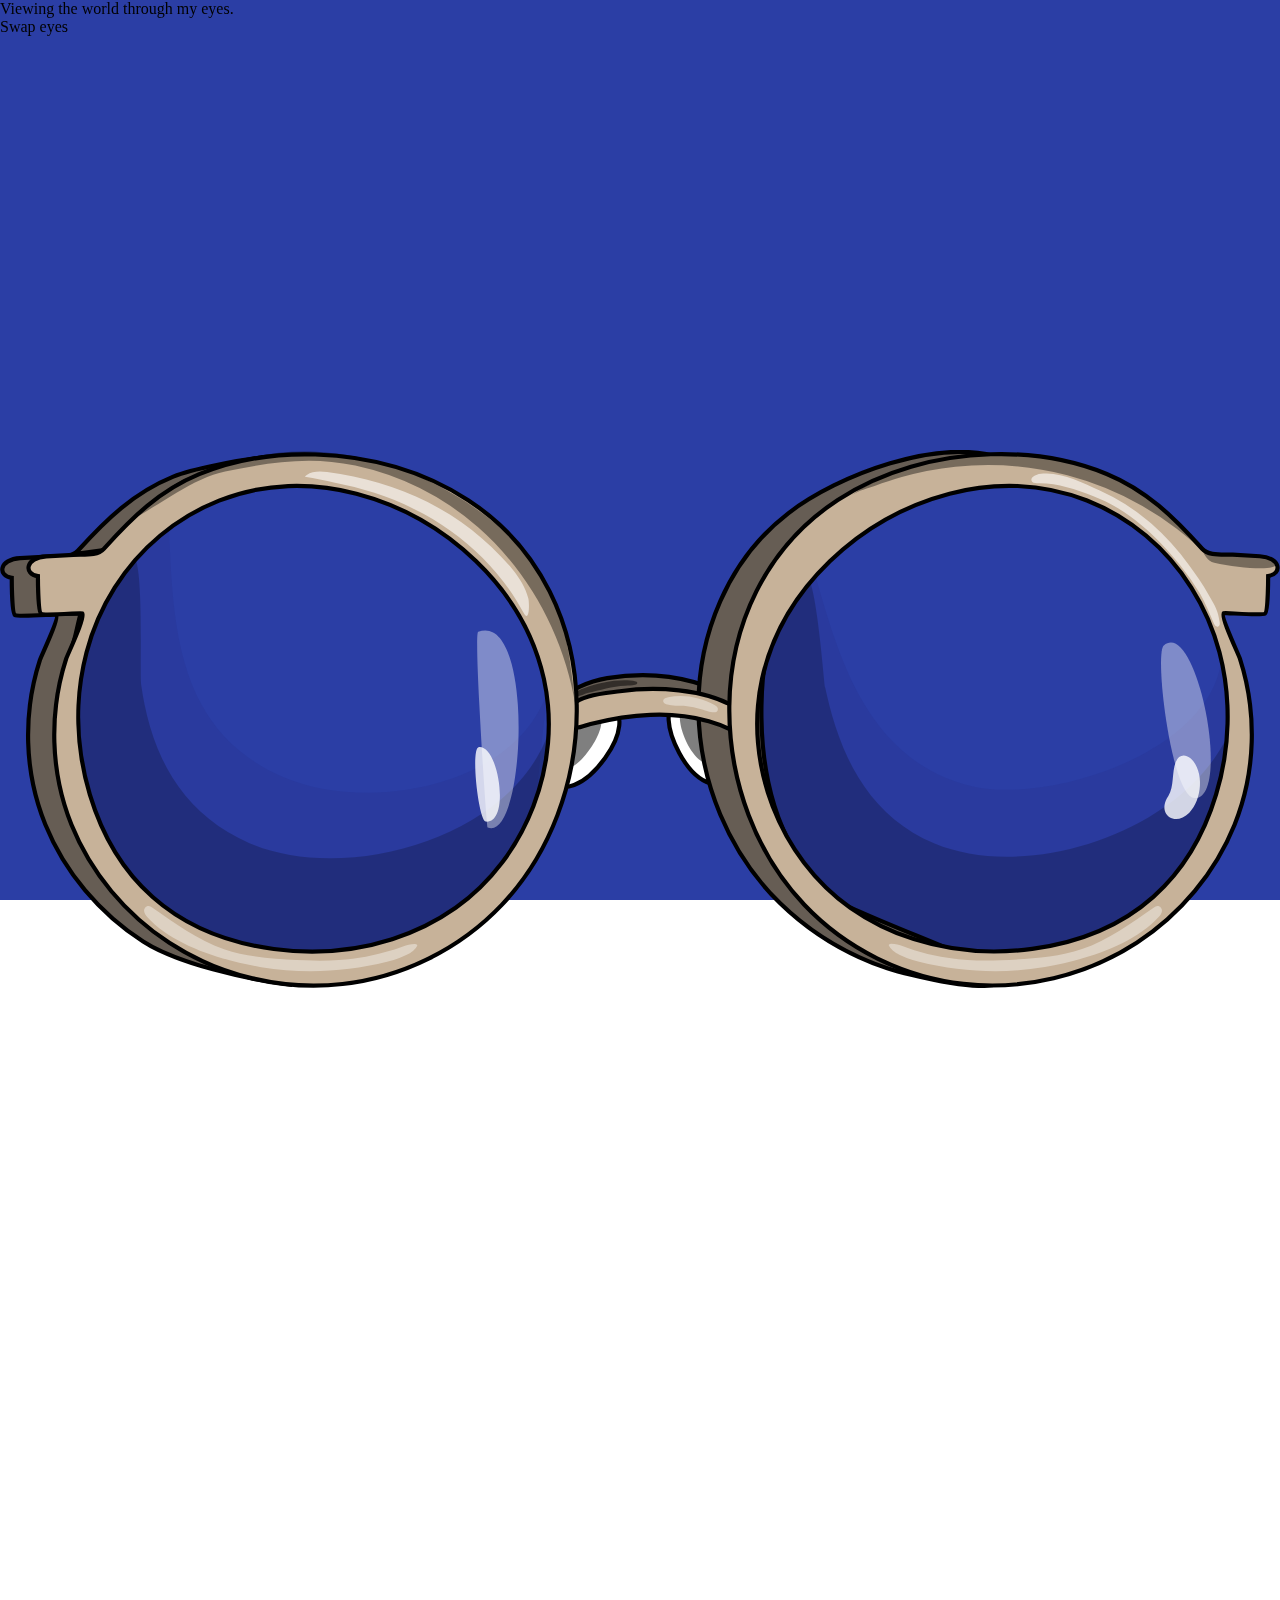
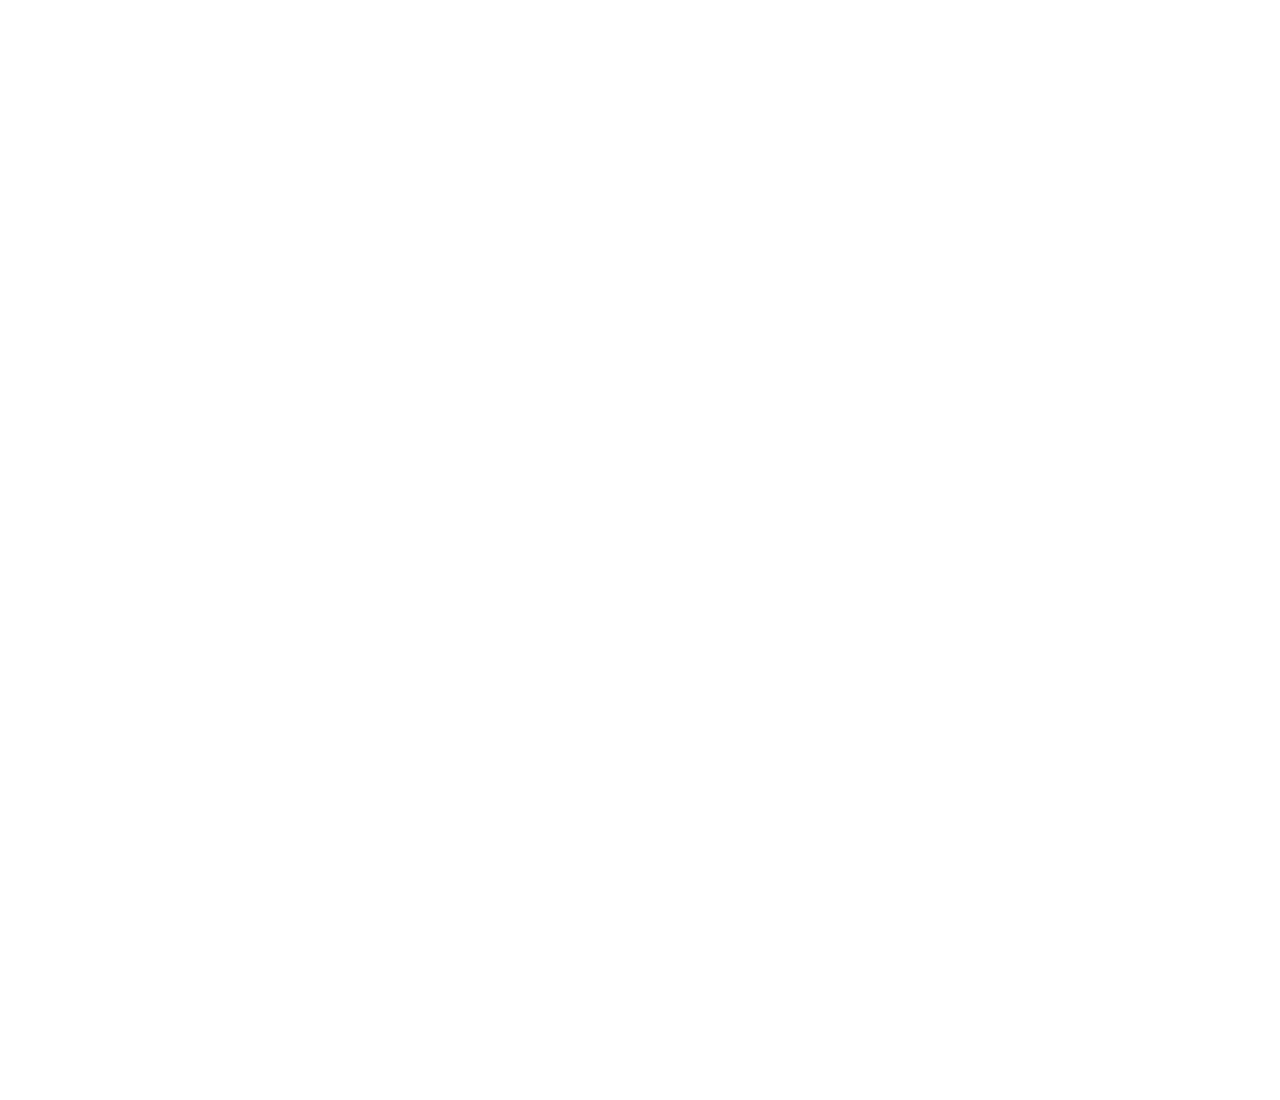
==== fiddles/index.html @ c799c84e "Initial commit with set-up project" ====
<html>
    <head>
        <link rel="stylesheet" href="style.css"/>
        <script src="script.js"></script>
    </head>
    
    <body>

        <input id="swap-eyes" type="checkbox">
        <div id="swap-bar">
            <p>Viewing the world through my eyes. </p>
            <label for="swap-eyes">Swap eyes</label>
        </div>

        <div id="through-my-eyes" class="scene">
            <div id="glasses-overlay"></div>
            <object id="glasses" type="image/svg+xml" data="glasses.svg">
                No SVG support
            </object>
        </div>

        <div id="at-my-eyes" class="scene">
            <object id="glasses" type="image/svg+xml" data="glasses.svg">
                No SVG support
            </object>
        </div>

    </body>
</html>
---- fiddles/style.css ----
/*
 *  Smarties
 *************
 * RESET-ANIMATION-RETRIGGER
        Remove an animation on state change of checkbox (:checked), such that the animation is reapplied when the state
        changes back (not :checked). This restarts the animation.
 
 * CHECKBOX-COUSIN-SELECTION
        Input and label tag are split in HTML (input in grandparent of label), such that the input:checked selector can
        apply style to cousins of the label. Due to the for attribute the label can still enable the :checked state 
        on the checkbox.
 * CASCADING-TRANSFORM
        By placing blocks next to each other using top/right/bottom/left we can create a cascading transformation by just
        applying one transformation to all elements involved. For example, this can be used for sliders.
 *
 * 
 *
 *
 * 
 *
 *
 */


/*********************
 *      Generic      *
 *********************/

:root {
    --put-on-time: 2s;
    --swap-time: 1s;
}

* {
    padding: 0px;
    margin: 0px;
}

html {
    overflow-x: hidden;
}

/*********************
 *       Layout      *
 *********************/

body {
    width: 100%; height: 300vh;
}

header {

}

footer {

}

/*********************
 *      Content      *
 *********************/

/*
 *    View selector
 * * * * * * * * * * */

/* Split input and label tag to allow cousin selection [CHECKBOX-COUSIN-SELECTION] */
#swap-bar  {
    position: absolute;
    z-index: 1;
}

input#swap-eyes {
    display: none;
}

input#swap-eyes:checked ~ div.scene {
    transform: translate(100%, 0px);
}

/* Reset the animation when switching views to retrigger it when switching back [RESET-ANIMATION-RETRIGGER] */
input#swap-eyes:checked ~ div#through-my-eyes #glasses  {
    animation: none;
}

/*
 *  View definition
 * * * * * * * * * * */

.scene {
    position: absolute;
    top: 0px; left: 0px;
    width: 100%; height: 100%;
    background-color: yellow;
    transition: transform 0.25s cubic-bezier(0.075, 0.82, 0.165, 1);
}

/*  
 *  Look at my eyes
 */

/* Position specification to switch views with a single transform application [CASCADING-TRANSFORM] */
#at-my-eyes {
    left: -100%;
    background-color: orange;
}

/*  
 *  Look through my eyes
 */

#through-my-eyes #glasses {
    position: fixed;
    top: 50%;
    animation: var(--put-on-time) ease 0s 1 normal both running put-on;
}

#through-my-eyes #glasses-overlay {
    position: fixed;
    top: 0px; left: 0px;
    width: 100%; height: 100%;
    background-color: #2B3EA5;
    animation: 0.5s ease 0.25s 1 reverse both running put-on;
}

@keyframes put-on {
    0% {
        transform: translate(0px, -20%) scale(1.5);
    }

    50% {
        opacity: 0.75;
    }

    85% {
        transform: translate(0px, -50%) scale(2.5);   
    }

    100% {
        opacity: 0;
        display: none;
        visibility: none;
    }
}
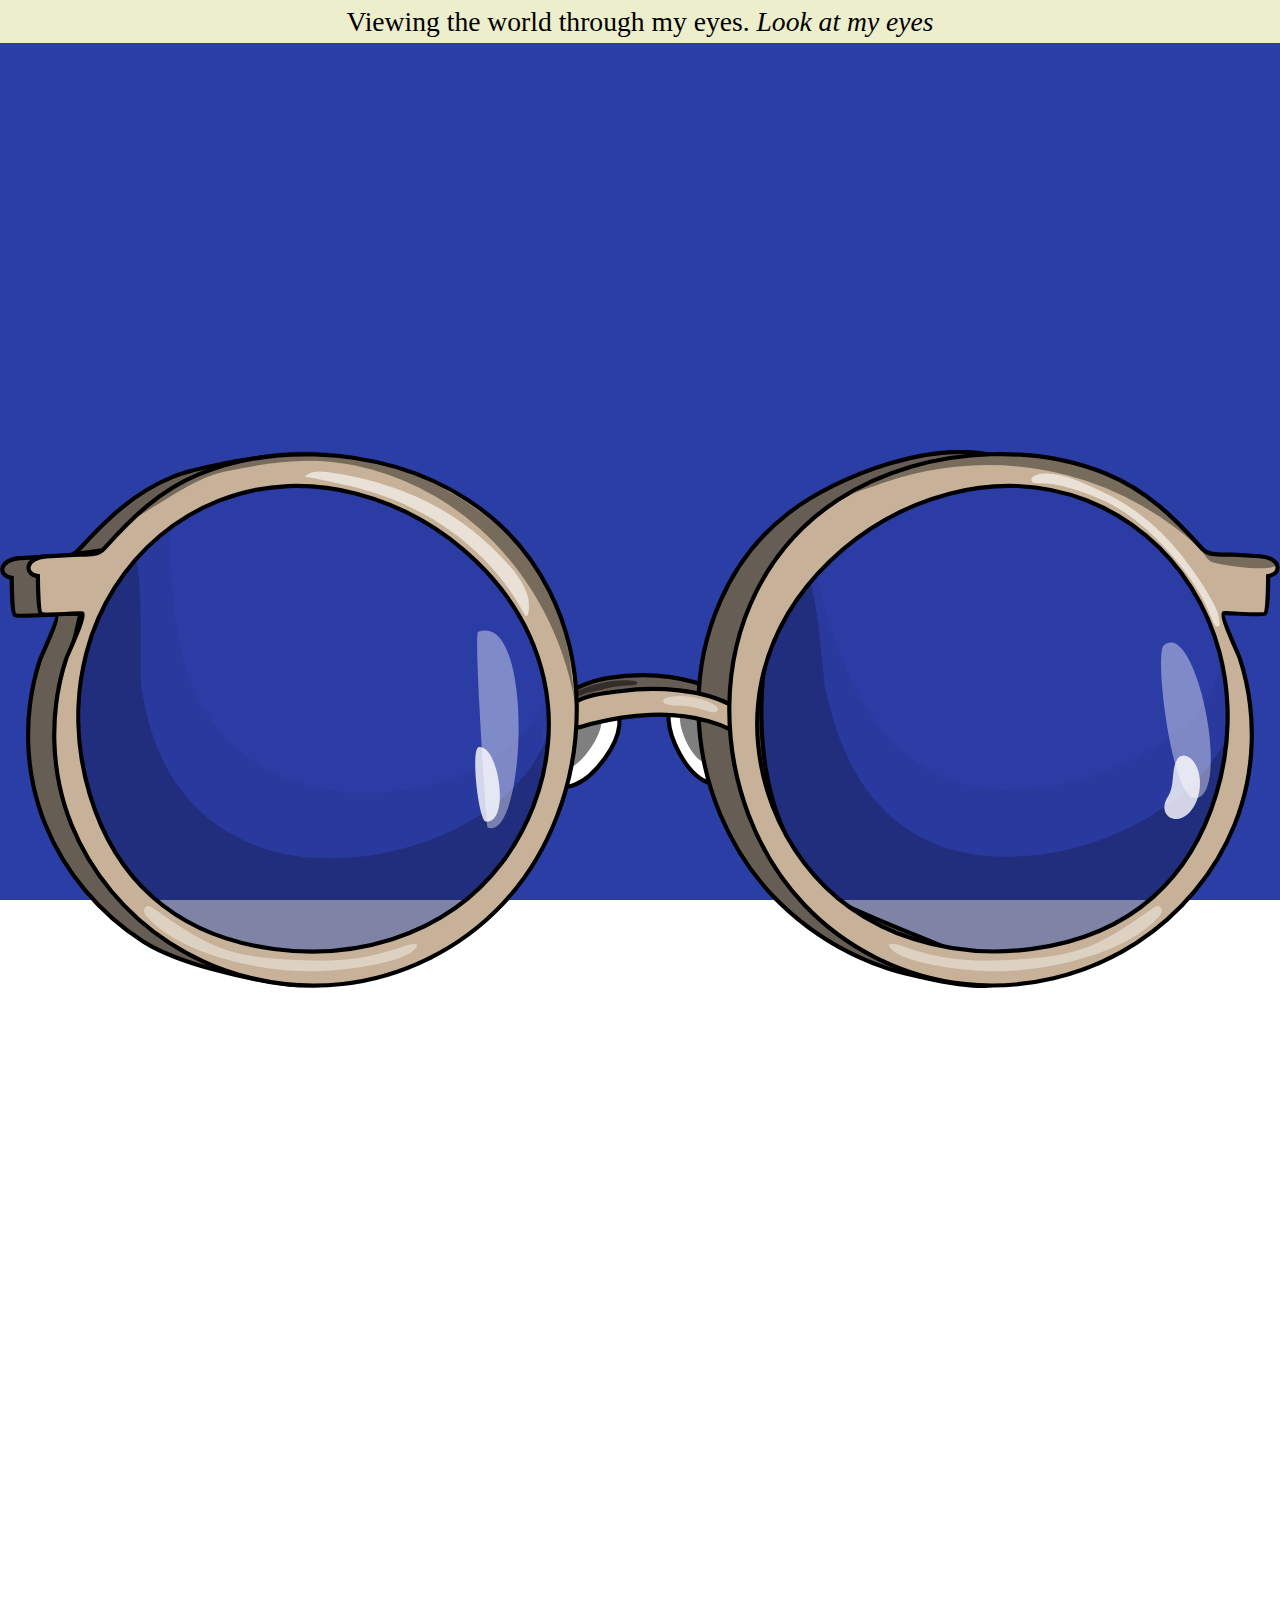
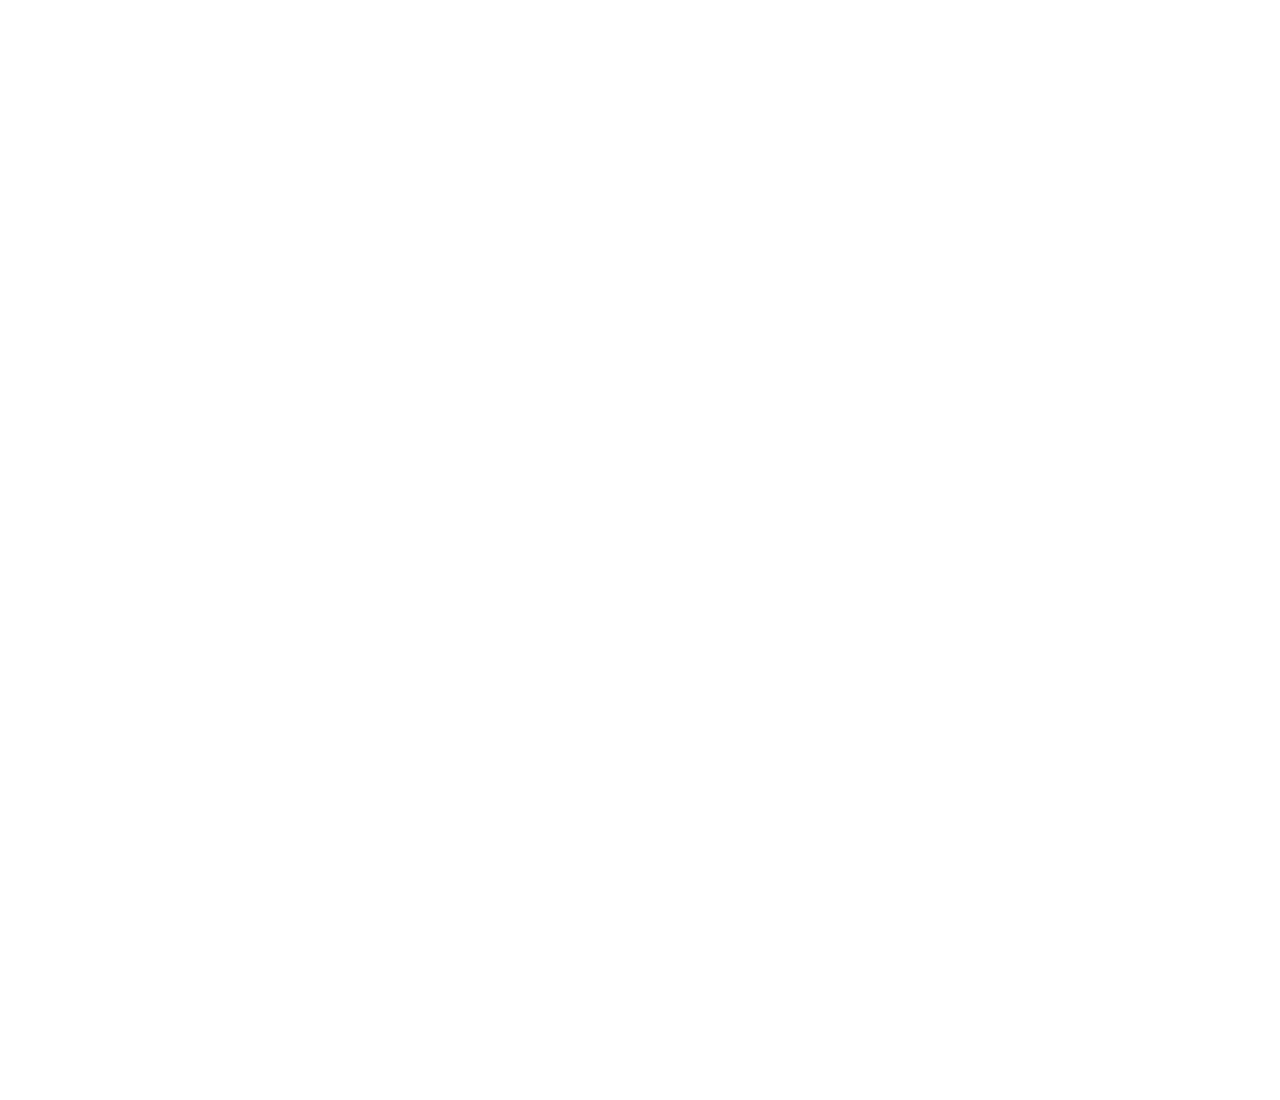
==== commit 2dd59567: "First step towards adding mountains. Prettified the swap bar." ====
--- a/fiddles/index.html
+++ b/fiddles/index.html
@@ -8,8 +8,10 @@
 
         <input id="swap-eyes" type="checkbox">
         <div id="swap-bar">
-            <p>Viewing the world through my eyes. </p>
-            <label for="swap-eyes">Swap eyes</label>
+            <span>
+                <p>Viewing the world through my eyes. </p>
+                <label for="swap-eyes">Swap eyes</label>
+            </span>
         </div>
 
         <div id="through-my-eyes" class="scene">
@@ -17,6 +19,10 @@
             <object id="glasses" type="image/svg+xml" data="glasses.svg">
                 No SVG support
             </object>
+
+            <div class="content">
+                Content
+            </div>
         </div>
 
         <div id="at-my-eyes" class="scene">
--- a/fiddles/style.css
+++ b/fiddles/style.css
@@ -13,8 +13,12 @@
  * CASCADING-TRANSFORM
         By placing blocks next to each other using top/right/bottom/left we can create a cascading transformation by just
         applying one transformation to all elements involved. For example, this can be used for sliders.
- *
- * 
+ 
+ * UNHIDE-PSEUDO-CONTENT
+        Using visibility to hide the main element and show the pseudo element leaves space allocated to the main element.
+        Using a font-size of 0rem removes the main elements allocated space. Using a font-size of 1rem on the pseudo element
+        returns the pseudo element the main elements original font-size.
+        Warning: a font-size of 0px can result in unexpected behavior in some browsers.
  *
  *
  * 
@@ -28,8 +32,15 @@
  *********************/
 
 :root {
-    --put-on-time: 2s;
-    --swap-time: 1s;
+    --unit: calc(0.5vw + 0.5vh);
+
+    --duration-put-on: 2s;
+    --duration-put-on-delay: 0.25s;
+
+    --size-font: calc(14px + 1.25 * var(--unit));
+
+    --color-glasses-overlay: #2B3EA5;
+    --color-glasses-overlay-opacity: 0.2;
 }
 
 * {
@@ -39,6 +50,8 @@
 
 html {
     overflow-x: hidden;
+
+    font-size: var(--size-font);
 }
 
 /*********************
@@ -67,9 +80,45 @@
 
 /* Split input and label tag to allow cousin selection [CHECKBOX-COUSIN-SELECTION] */
 #swap-bar  {
-    position: absolute;
+    --size-swap-bar-padding: 0.2em;
+    --color-swap-bar-background: rgb(236, 238, 204);
+    position: fixed;
+    padding: var(--size-swap-bar-padding) 0px;
+    text-align: center;
     z-index: 1;
-}
+    width: 100%;
+    background-color: var(--color-swap-bar-background);
+}
+
+/*  
+ *  Textual swapping
+ */
+
+#swap-bar p {
+    display: inline;
+}
+
+/* Hide textual element without hiding pseudo element [UNHIDE-PSEUDO-CONTENT] */
+#swap-bar label {
+    cursor: pointer;
+    visibility: hidden;
+    font-size: 0px;
+}
+
+#swap-bar label::before {
+    content: 'Look at my eyes';
+    visibility: visible;
+    font-size: 1rem;
+    font-style: italic;
+}
+
+input#swap-eyes:checked ~ div#swap-bar label::before {
+    content: 'Look through my eyes'
+}
+
+/*  
+ *  Functional swapping
+ */
 
 input#swap-eyes {
     display: none;
@@ -91,9 +140,9 @@
 .scene {
     position: absolute;
     top: 0px; left: 0px;
-    width: 100%; height: 100%;
-    background-color: yellow;
+    width: 100%;
     transition: transform 0.25s cubic-bezier(0.075, 0.82, 0.165, 1);
+    overflow-x: hidden;
 }
 
 /*  
@@ -103,34 +152,53 @@
 /* Position specification to switch views with a single transform application [CASCADING-TRANSFORM] */
 #at-my-eyes {
     left: -100%;
-    background-color: orange;
 }
 
 /*  
  *  Look through my eyes
  */
+
+#through-my-eyes {
+}
+
+#through-my-eyes .content {
+    height: 100vh; width: 100vw;
+    background: url('mountain2.jpg');
+    background-size: cover;
+ }
 
 #through-my-eyes #glasses {
     position: fixed;
     top: 50%;
-    animation: var(--put-on-time) ease 0s 1 normal both running put-on;
+    animation: var(--duration-put-on) ease var(--duration-put-on-delay) 1 normal both running put-on;
 }
 
 #through-my-eyes #glasses-overlay {
     position: fixed;
     top: 0px; left: 0px;
-    width: 100%; height: 100%;
-    background-color: #2B3EA5;
-    animation: 0.5s ease 0.25s 1 reverse both running put-on;
+    width: 100%; height: 100vh;
+    background-color: var(--color-glasses-overlay);
+    animation: calc(0.4 * var(--duration-put-on)) ease calc(0.25 * var(--duration-put-on) + var(--duration-put-on-delay)) 1 normal both running fade-in;
+}
+
+@keyframes fade-in {
+    0% {
+        opacity: 0;
+    }
+
+    100% {
+        opacity: var(--color-glasses-overlay-opacity);
+    }
 }
 
 @keyframes put-on {
     0% {
+        opacity: 0;
         transform: translate(0px, -20%) scale(1.5);
     }
 
     50% {
-        opacity: 0.75;
+        opacity: 0.85;
     }
 
     85% {
@@ -140,6 +208,5 @@
     100% {
         opacity: 0;
         display: none;
-        visibility: none;
     }
 }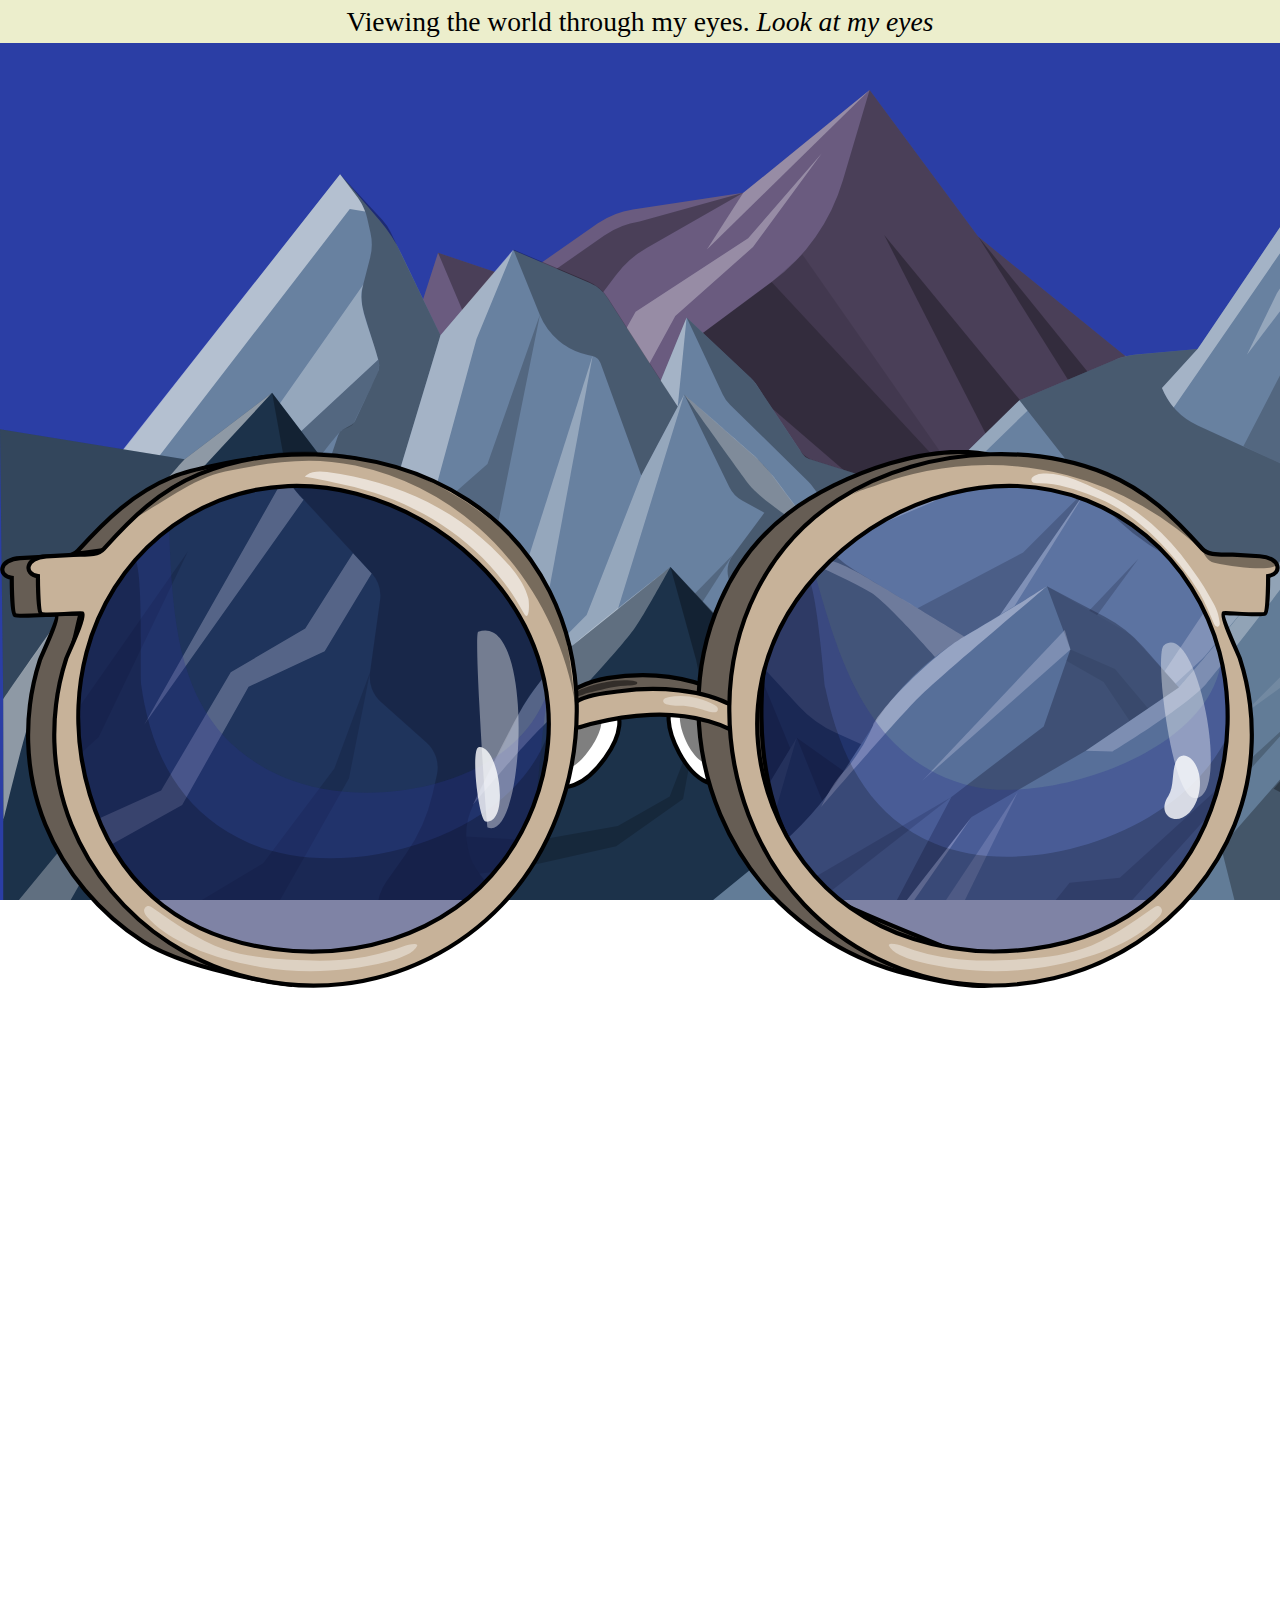
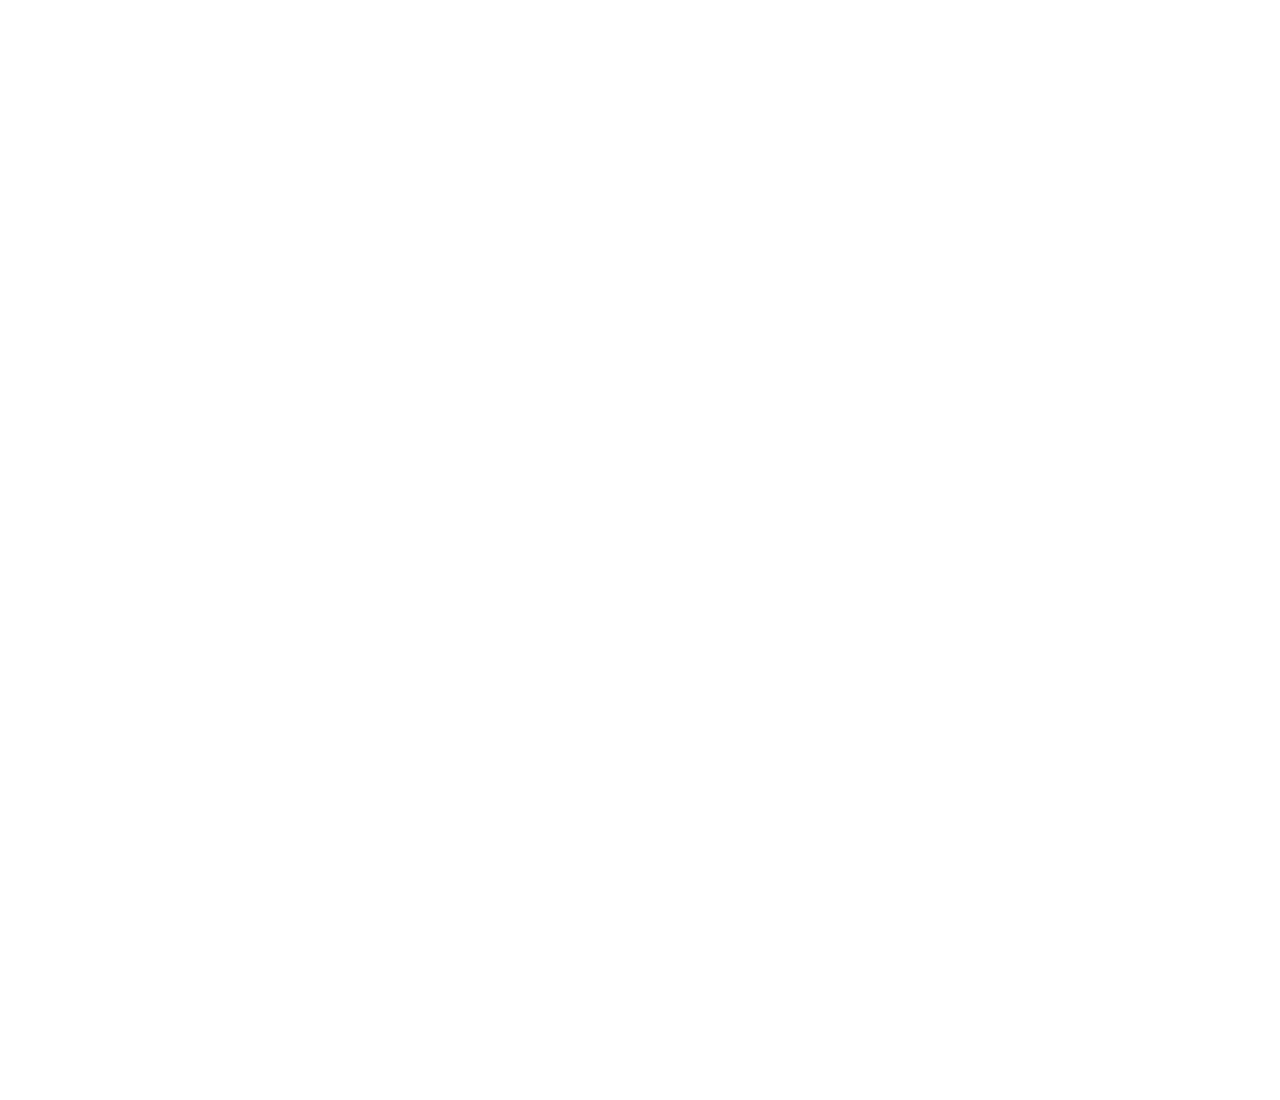
==== commit 5e2c6893: "Improved accessibility with anchor links to 'About me' page (at-my-eyes)" ====
--- a/fiddles/index.html
+++ b/fiddles/index.html
@@ -21,7 +21,9 @@
             </object>
 
             <div class="content">
-                Content
+                <object id="mountains" type="image/svg+xml" data="mountain_scene.svg">
+                    No SVG support
+                </object>
             </div>
         </div>
 
--- a/fiddles/style.css
+++ b/fiddles/style.css
@@ -163,12 +163,17 @@
 
 #through-my-eyes .content {
     height: 100vh; width: 100vw;
-    background: url('mountain2.jpg');
-    background-size: cover;
- }
+}
+
+#through-my-eyes .content #mountains {
+    position: absolute;
+    top: 10%;
+    width: 120vw;
+}
 
 #through-my-eyes #glasses {
     position: fixed;
+    z-index: 1;
     top: 50%;
     animation: var(--duration-put-on) ease var(--duration-put-on-delay) 1 normal both running put-on;
 }
